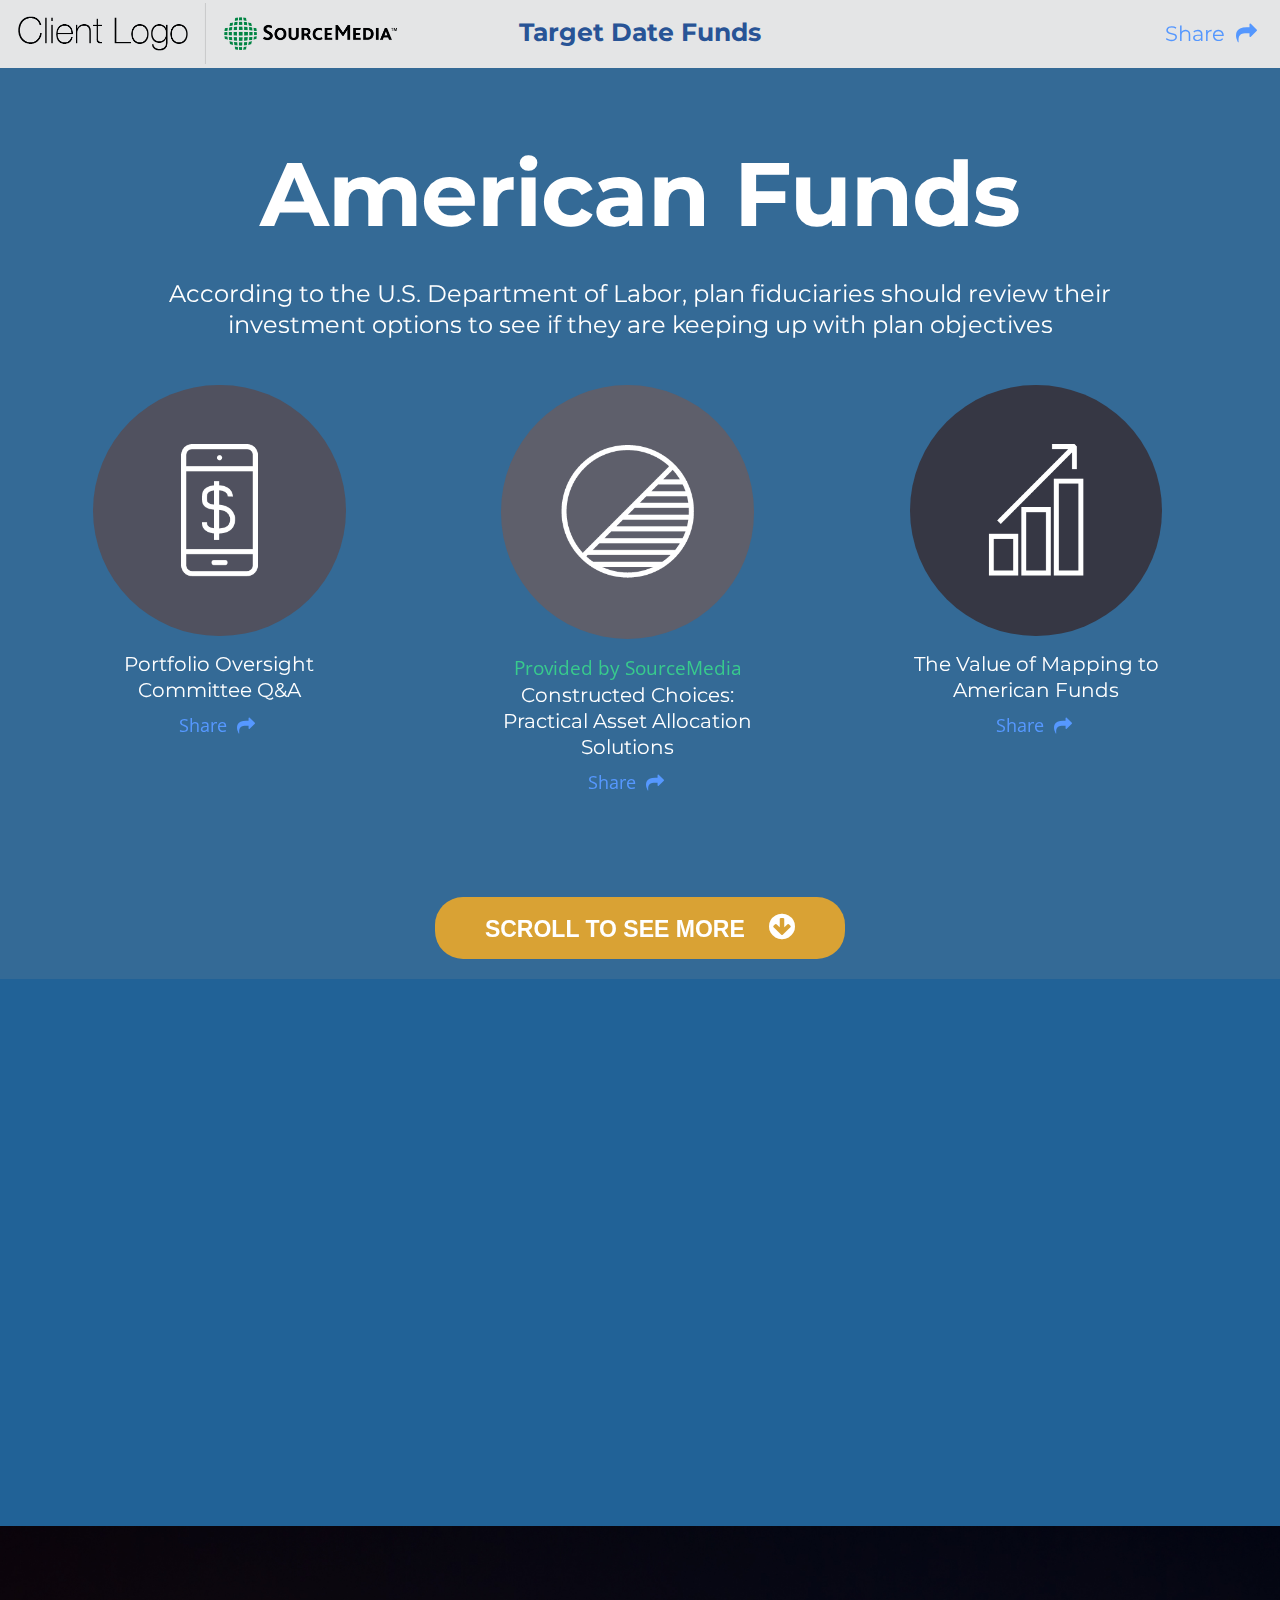
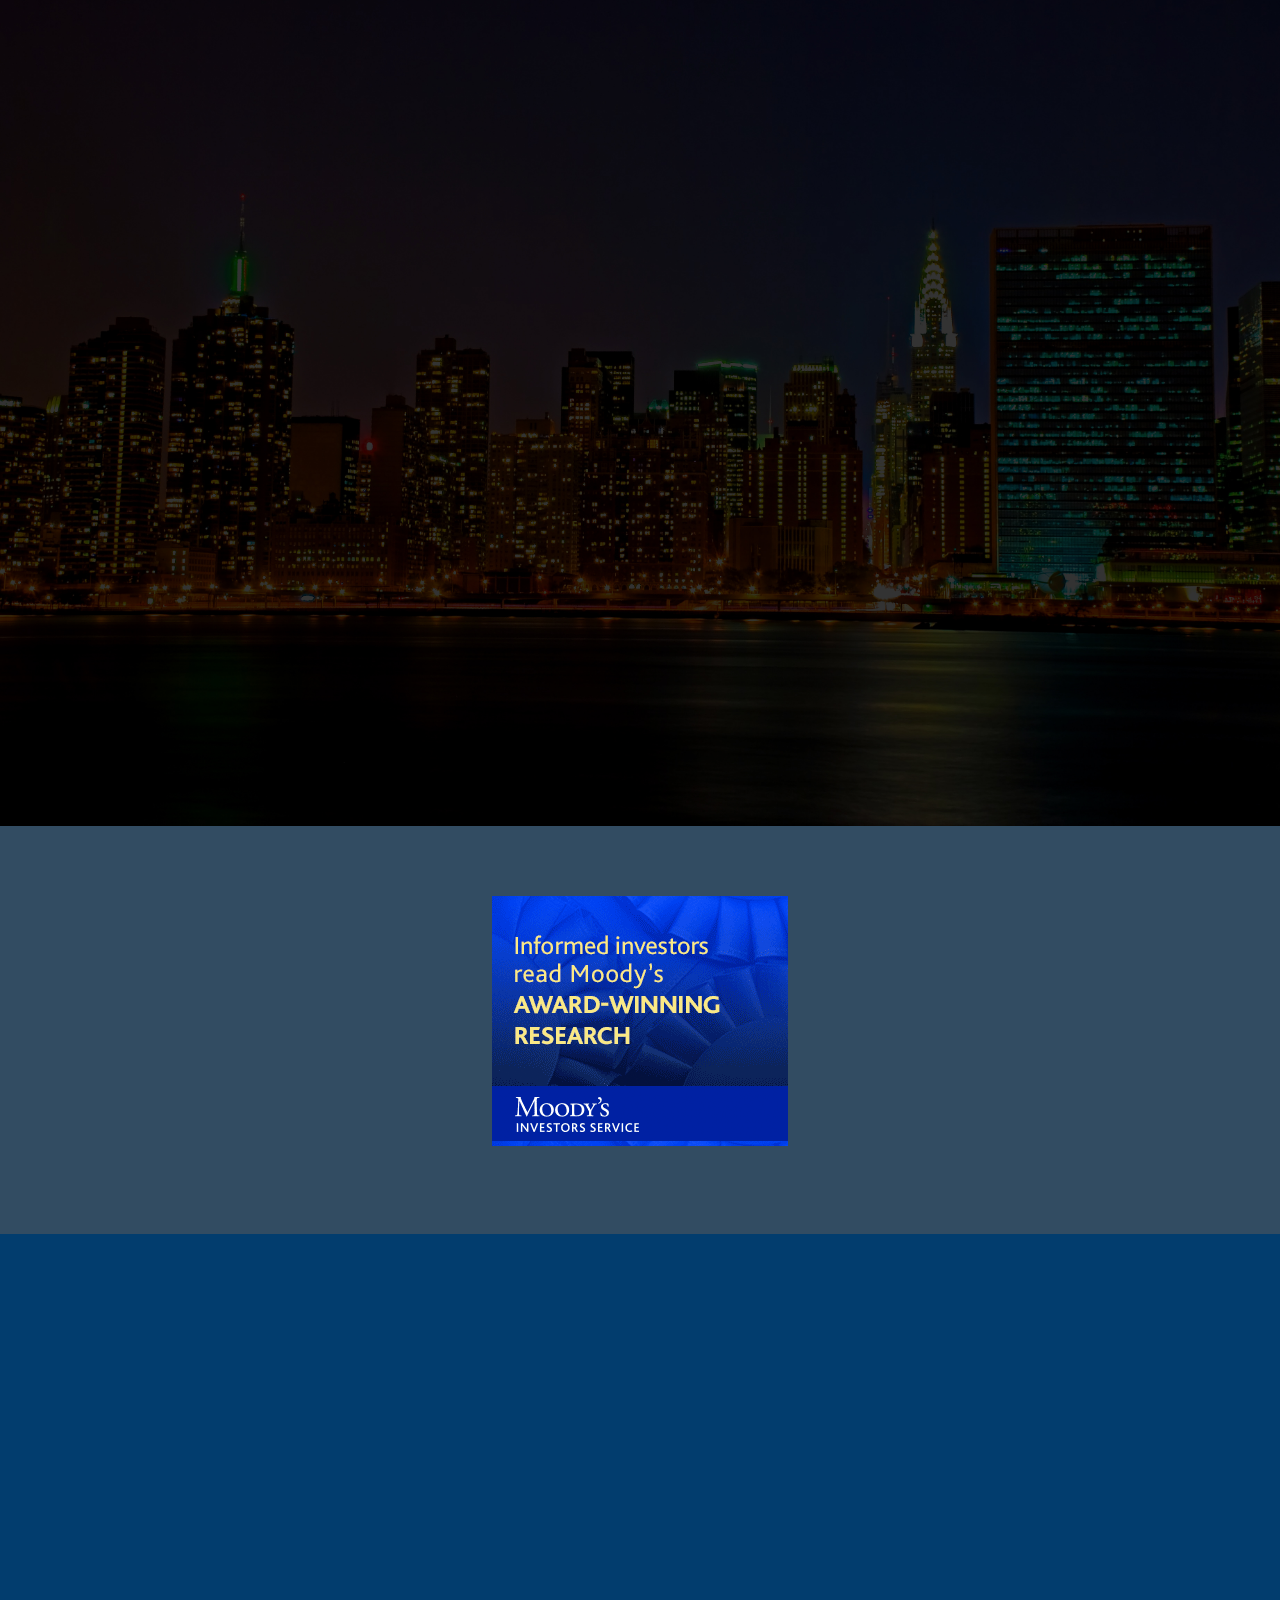
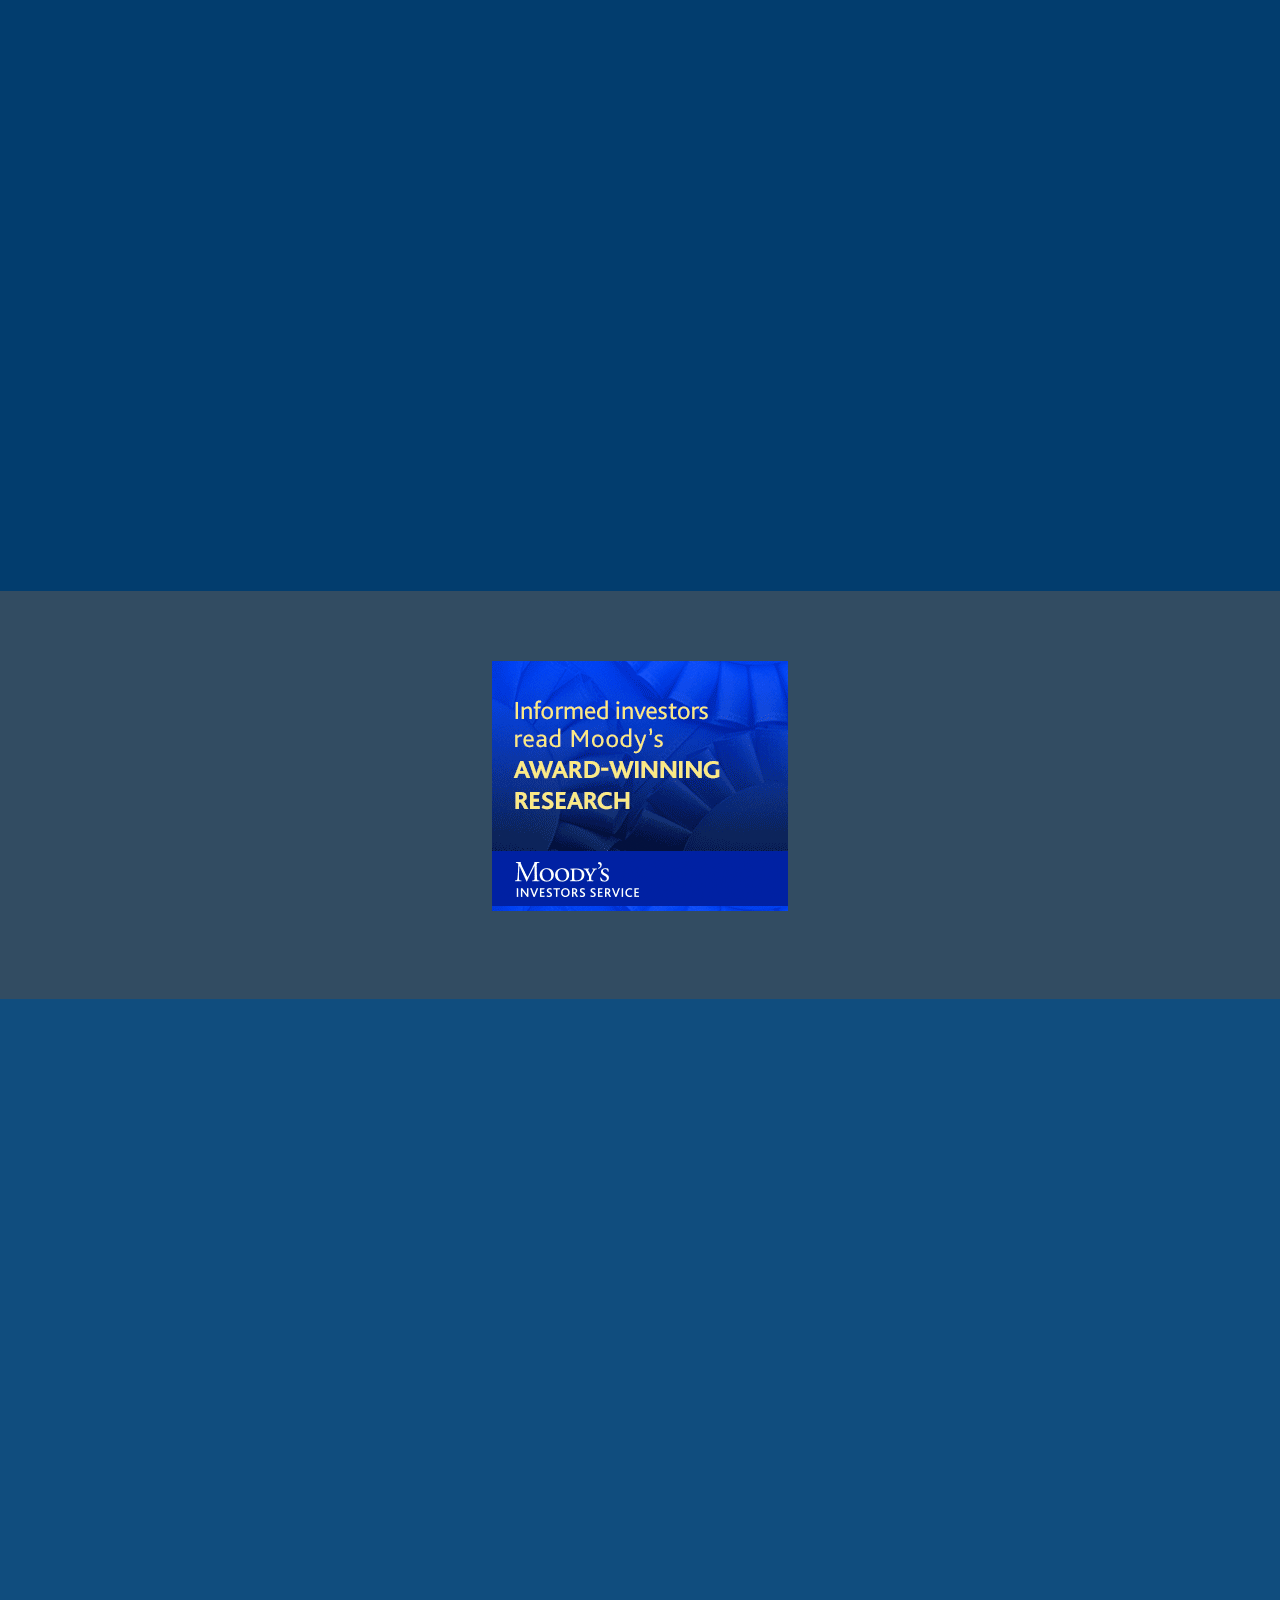
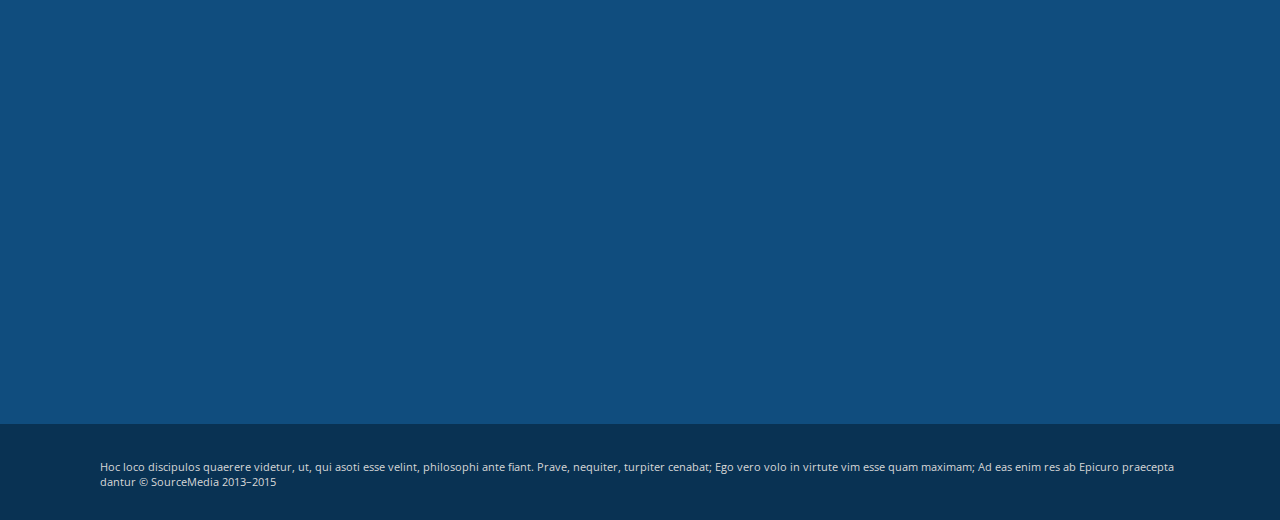
==== index.html @ 7ec9c859 "Yay! First delivery! Hello World!" ====
<!doctype html>
<!--[if lte IE 8]>     <html class="lt-ie9"> <![endif]-->
<!--[if gt IE 8]><!--> <html class=""> <!--<![endif]-->
<head>
  <meta charset="utf-8">
  <meta http-equiv="X-UA-Compatible" content="IE=edge,chrome=1">
  <meta name="viewport" content="width=device-width">
  <meta name="viewport" content="width=device-width, initial-scale=1.0, maximum-scale=1.0, user-scalable=0">

  <meta name="description" content="The bin-packing layout library.">
  <title>American Funds</title>
  <link href="http://fonts.googleapis.com/css?family=Montserrat:400,700|Open+Sans:400,700,400italic" rel="stylesheet">
  <link rel="stylesheet" href="css/packery-docs.css" media="screen">
  <link rel="stylesheet" href="css/animate.css" media="screen">
  <link rel="stylesheet" href="css/hover.css" media="screen">
  <link rel="stylesheet" href="css/font-awesome.css">
</head>
<body class="index-page" data-page="index">

  <div id="site-nav">
    <div class="sponsor-tag header "></div>
    <div class="logos-container"> <img src="sponsor-logos.png" width="400px"> </div>
<div class="nav-site-title"> Target Date Funds </div>
    <div class="social-block nav wow fadeInUp hvr-grow"> Share  </div>

    <!-- <ol class="primary-content">
      <li class="nav-options"><a href="options.html">Fund Options</a></li>
      <li class="nav-methods"><a href="methods.html">Methods</a></li>
      <li class="nav-events"><a href="events.html">Events</a></li>
      
    </ol> -->
    <!-- <div class="sm-logo"> <img src="fplogo.png"> </div> -->
  </div>

  <div id="hero">
    <video id="bigvid" class="wow fadeIn" autoplay loop muted>
      <source src="video2.mp4#t=34,200" type="video/mp4">
        <source src="video.ogg" type="video/ogg">
          Your browser does not support the video tag.
        </video>
        <div class="primary-content hero">

          <h1 class="header wow fadeIn">American Funds</h1>
          
          <p class="tagline smaller header wow fadeIn ">According to the U.S. Department of Labor, plan fiduciaries should review their  investment options to see if they are keeping up with plan objectives</p>

        


          <div class="row wow fadeInUp hero-first">
            <div class="in-use-item downloadable hero hvr-float">
              <a href="#">
                <img class="downloadable hero" src="phone.png">
                <div class="sponsor-tag article"> </div>
                
                <p class="title downloadable">Portfolio Oversight Committee Q&A
                  <div class="social-block downloadable wow fadeInUp hvr-grow"> Share
                  </div>
                </p>
              </a>
            </div>
            <div class="in-use-item downloadable hvr-float">
              <a href="#">
                <img class="downloadable hero" src="pie.png">
                <div class="sponsor-tag article"> Provided by SourceMedia</div>
                <p class="title downloadable">Constructed Choices: Practical Asset Allocation Solutions</p>
                <div class="social-block downloadable wow fadeInUp hvr-grow"> Share
                </div>
              </a>
            </div>
            <div class="in-use-item downloadable hvr-float">
              <a href="#">
                <img class="downloadable hero" src="chart.png">
                <div class="sponsor-tag article"> </div>

                <p class="title downloadable">The Value of Mapping to American Funds</p>
                <div class="social-block downloadable wow fadeInUp hvr-grow"> Share
                </div>
              </a>
            </div>
          </div>
            <div class="top-cta wow fadeInDown hvr-sink"> Scroll to See More <i class="fa fa-arrow-circle-down cta-arrow"></i> </div>
        </div> 
      </div> 




      <div id="content">

        <!-- Sidebar Nav -->
       <!--  <div class="primary-content nav-container">
          <ul id="page-nav">
            <li class="page-nav title"><a href="#evaluating">Target Date Funds</a></li>
            <li class="page-nav"><a href="#featured">SourceMedia Featured </a></li>
            <li class="page-nav"><a href="#white-papers">SourceMedia White Papers</a></li>
            <li class="page-nav"><a href="#videos">Source Media Videos</a></li>
            <li class="page-nav"><a href="#articles">SourceMedia Articles</a></li>
          </ul>
        </div> -->

        <div class="primary-content articles single-article">
          <h2 id="featured" class="wow fadeInLeft" >Featured Article</h2>
          <div id="in-use-container"> 
            <div class="in-use-item article article-list wow fadeInUp hvr-float">
              <a href="http://niice.co/">
                <img src="finance1.jpg">
                <div class="sponsor-tag article-list"> Provided by SourceMedia</div>
                <div class="title smaller">Nonprofit Will Fund Loans Otherwise Rejected by Lending Club</div><div class="date-line article-list"> June 12th, 2015 </div>
                <p class="dek article-list">Met corpora gubergren pri ex. Amet tempor intellegebat at ius, eam modus eleifend et, ei sed periculis hendrerit sententiae. Nam et melius inimicus, an ceteros vivendo vel. No sea suas suscipit accusamus, quo ne labores temporibus, vis at meliore fuisset ullamcorper. Soleat suavitate deser</p>
              </a>
            </div>
          </div>
        </div> 


        <div class="primary-content white-papers">
          <h2 id="white-papers" class="wow fadeIn ">American Funds White Papers</h2>
          <!-- First Row -->
          <div id="in-use-container" class="clearfix">
            <div class="row wow fadeInUp">
              <div class="in-use-item downloadable hvr-float">
                <a href="#">
                  <img class="downloadable" src="bank.png">
                  <div class="sponsor-tag article"> </div>
                  <!-- <div class="date-line"> June 7th, 2015 </div> -->
                  <p class="title downloadable">Portfolio Oversight Committee Q&A
                    <div class="social-block downloadable wow fadeInUp hvr-grow"> Share
                    </div>
                  </p>
                </a>
              </div>
              <div class="in-use-item downloadable hvr-float">
                <a href="#">
                  <img class="downloadable" src="diamond.png">
                  <div class="sponsor-tag article"> Provided by SourceMedia</div>

                  <p class="title downloadable">Constructed Choices: Practical Asset Allocation Solutions</p>
                  <div class="social-block downloadable wow fadeInUp hvr-grow"> Share
                  </div>
                </a>
              </div>
              <div class="in-use-item downloadable hvr-float">
                <a href="#">
                  <img class="downloadable" src="calc.png">
                  <div class="sponsor-tag article"> </div>

                  <p class="title downloadable">The Value of Mapping to American Funds</p>
                  <div class="social-block downloadable wow fadeInUp hvr-grow"> Share
                  </div>
                </a>
              </div>
            </div>
            <!-- End First Row -->
            <a class="see-more-toggle downloadables wow fadeInUp hvr-grow"> See More White Papers <i class="fa fa-arrow-circle-o-right"></i>  </a>
            <!-- Second Row -->
            <div class="row lower row-hider wow fadeInUp">
              <div class="in-use-item downloadable second-row hvr-float">
                <a href="#">
                  <img class="downloadable" src="diamond.png">
                  <div class="sponsor-tag article"> Provided by SourceMedia </div>

                  <p class="title downloadable">Portfolio Oversight Committee QA</p>
                  <div class="social-block downloadable wow fadeInUp">
                   Share
                 </div>
               </a>
             </div>
             <div class="in-use-item downloadable second-row hvr-float">
              <a href="#">
                <img class="downloadable" src="bank.png">
                <div class="sponsor-tag article">  </div>

                <p class="title downloadable">Constructed Choices: Practical Asset Allocation Solutions</p>
                <div class="social-block downloadable wow fadeInUp">
                 Share
               </div>
             </a>
           </div>
           <div class="in-use-item downloadable second-row hvr-float">
            <a href="#">
              <img class="downloadable" src="calc.png">
              <div class="sponsor-tag article"> </div>

              <p class="title downloadable">The Value of Mapping to American Funds</p>
              <div class="social-block downloadable wow fadeInUp">
               Share
             </div>
           </a>
         </div>
       </div>
       <!-- End Second Row -->
       <!-- Third Row -->
       <div class="row lower row-hider wow fadeInUp">
        <div class="in-use-item downloadable hvr-float">
          <a href="#">
            <img class="downloadable" src="bank.png">
            <div class="sponsor-tag article"> </div>

            <p class="title downloadable">Portfolio Oversight Committee Q&A</p>
            <div class="social-block downloadable wow fadeInUp">
             Share
           </div>
         </a>
       </div>
       <div class="in-use-item downloadable hvr-float">
        <a href="#">
          <img class="downloadable" src="diamond.png">
          <div class="sponsor-tag article"> Provided by SourceMedia </div>

          <p class="title downloadable">Constructed Choices: Practical Asset Allocation Solutions</p>
          <div class="social-block downloadable wow fadeInUp">
           Share
         </div>
       </a>
     </div>
     <div class="in-use-item downloadable hvr-float">
      <a href="#">
        <img class="downloadable" src="calc.png">
        <div class="sponsor-tag article"> </div>

        <p class="title downloadable">The Value of Mapping to American Funds</p>
        <div class="social-block downloadable wow fadeInUp">
         Share
       </div>
     </a>
   </div>
 </div>


 <!-- End Third Row -->
        <!-- <div class="in-use-item downloadable">
          <a href="#">
            <img class="downloadable" src="calc.png">
            <div class="sponsor-tag article"> SPONSOR CONTENT </div>
            <p class="title">Portfolio Oversight Committee Q&A</p>
          </a>
        </div>
        <div class="in-use-item downloadable">
          <a href="#">
            <img class="downloadable" src="bank.png">
            <div class="sponsor-tag article"> SPONSOR CONTENT </div>
            <p class="title">Constructed Choices: Practical Asset Allocation Solutions</p>
          </a>
        </div>
        <div class="in-use-item downloadable">
          <a href="#">
            <img class="downloadable" src="diamond.png">
            <div class="sponsor-tag article"> SPONSOR CONTENT </div>
            <p class="title">The Value of Mapping to SourceMedia</p>
          </a>
        </div> -->
      </div>
    </div>


    <div class="primary-content ad-inter larger  float: left;
    height: 68px;
    margin-left: -18px;">
    <div id="ad-larger"> </div>
  </div>



  <div class="primary-content video">
    <h2 id="videos" class="wow fadeIn">American Funds Videos</h2>
    <div id="in-use-container" class="clearfix">
      <div class="main-video-title wow fadeInUp"> More Double-Digit Goodness: Our 2015 Ranking of Mid-Tier Banks </div>
      <div class="social-block feature-video wow fadeInUp hvr-grow">
       Share
     </div>

     <video class="wow fadeInUp" controls autoplay muted loop>
      <source src="video2.mp4#t=99" type="video/mp4">
      </video>

      <div class="in-use-item wow fadeInUp hvr-float">
        <a href="#">

          <img class="video-thumb" src="finance1.jpg">
          <div class="sponsor-tag article"> Provided by SourceMedia</div>
          <p class="title video">Bankers Debate Privacy, Security Trade-Offs of Mobile Apps</p>

        </a>
      </div>

      <div class="in-use-item wow fadeInUp hvr-float">
        <a href="#">
          <img class="video-thumb" src="finance2.jpg">
          <div class="sponsor-tag article">  </div>
          <p class="title video">Proceed with Caution on Credit Scoring with Alternative Data</p>

        </a>
      </div>
      <div class="in-use-item wow fadeInUp hvr-float">
        <a href="#">

          <img class="video-thumb" src="finance3.jpg">
          <div class="sponsor-tag article">  </div>
          <p class="title video">Balance-Sheet Bind: Banks Chase Max Profits and Minimal Rate Risk</p>

        </a>
      </div>
    </div>

  </div>



  <!-- end carrousel -->
 <!-- <div id="what" class="primary-content article">
      <h2 class="wow fadeIn">More Double-Digit Goodness: Our 2015 Ranking of Mid-Tier Banks </h2>
      <div id="in-use-container" class="clearfix">
        <div class="main-video-title wow fadeInUp"> </div>
        <div class="date-line article-list wow fadeInUp"> June 7th, 2015 </div>
        <div class="social-block video wow fadeInUp">
         <i class="fa fa-envelope-o hvr-float"></i>
         <i class="fa fa-twitter hvr-float"></i>
         <i class="fa fa-facebook-official hvr-float"></i>
         <i class="fa fa-linkedin-square hvr-float"></i>
         <i class="fa fa-google-plus hvr-float"></i>
       </div>
       
       

     <p>Lorem ipsum dolor sit amet, consectetur adipiscing elit. Nihilne est in his rebus, quod dignum libero aut indignum esse ducamus? Hosne igitur laudas et hanc eorum, inquam, sententiam sequi nos censes oportere? Duo Reges: constructio interrete. Verba tu fingas eendum sit, id esse laudabile. Quamquam in hac divisione rem ipsam prorsus probo, elegantiam desidero. Haec igitur Epicuri non probo, inquam. Isto modo ne improbos quidem, si essent boni viri. Philosophi autem in suis lectulis plerumque moriuntur. </p>

     <ul>
      <li>Quae animi affectio suum cuique tribuens atque hanc, quam dico.</li>
      <li>An vero displicuit ea, quae tributa est animi virtutibus tanta praestantia?</li>
      <li>Dici enim nihil potest verius.</li>
    </ul>


    <h4>Negabat igitur ullam esse artem, quae ipsa a se proficisceretur;</h4>


    <p>Legimus tamen Diogenem, Antipatrum, Mnesarchum, Panaetium, multos alios in primisque familiarem nostrum Posidonium. Huius, Lyco, oratione locuples, rebus ipsis ielunior. An ea, quae per vinitorem antea consequebatur, per se ipsa curabit? Itaque primos congressus copulationesque et consuetudinum instituendarum voluntates fieri propter voluptatem; Quae animi affectio suum cuique tribuens atque hanc, quam dico. </p>

    <h3>Praeteritis, inquit, gaudeo.</h3>

    <p>Quam ob rem tandem, inquit, non satisfacit? Nam Pyrrho, Aristo, Erillus iam diu abiecti. Vitiosum est enim in dividendo partem in genere numerare. Itaque fecimus. Iam id ipsum absurdum, max enim depravatae non sint, pravae tamen esse possunt. At habetur! Et ego id scilicet nesciebam! Sed ut sit, etiamne post mortem coletur? </p>

    <blockquote cite='http://loripsum.net'>
      Atque ut reliqui fures earum rerum, quas ceperunt, signa commutant, sic illi, ut sententiis nostris pro suis uterentur, nomina tamquam rerum notas mutaverunt.
    </blockquote>


    <p>Quonam modo? Idem iste, inquam, de voluptate quid sentit? Contemnit enim disserendi elegantiam, confuse loquitur. Apud imperitos tum illa dicta sunt, aliquid etiam coronae datum; Qui autem de summo bono dissentit de tota philosophiae ratione dissentit. Nihil acciderat ei, quod nollet, nisi quod anulum, quo delectabatur, in mari abiecerat. </p>


    <div class="inter-image wow fadeInUp moving leftUp"> 
      <img src="kite-kid.jpg" style="float: left; width:100%"> </img>
      <div class="image-caption"> Prave, nequiter, turpiter cenabat; Ego vero volo in virtute vim esse quam maximam;ante fiant. Prave, nequiter, turpiter cenabat. Tibi etiam atque etiam confirmandus, inquam. Sed ad illum redeo. Hoc loco discipulos quaerere vi.
      </div>
    </div>
    <p>Nam ante Aristippus, et ille melius. Atqui iste locus est, Piso, tibi etiam atque etiam confirmandus, inquam; Sed ad illum redeo. Hoc loco discipulos quaerere videtur, ut, qui asoti esse velint, philosophi ante fiant. Prave, nequiter, turpiter cenabat; Ego vero volo in virtute vim esse quam maximam; Ad eas enim res ab Epicuro praecepta dantur. </p>

    <p>Legimus tamen Diogenem, Antipatrum, Mnesarchum, Panaetium, multos alios in primisque familiarem nostrum Posidonium. Huius, Lyco, oratione locuples, rebus ipsis ielunior. An ea, quae per vinitorem antea consequebatur, per se ipsa curabit? Itaque primos congressus copulationesque et consuetudinum instituendarum voluntates fieri propter voluptatem; Quae animi affectio suum cuique tribuens atque hanc, quam dico. </p>

    <h3>Praeteritis, inquit, gaudeo.</h3>

    <p>Quam ob rem tandem, inquit, non satisfacit? Nam Pyrrho, Aristo, Erillus iam diu abiecti. Vitiosum est enim in dividendo partem in genere numerare. Itaque fecimus. Iam id ipsum absurdum, maximum malum neglegi. At iste non dolendi status non vocatur voluptas. Atque hoc loco similitudines eas, quibus illi uti solent, dissimillimas proferebas. Sed quanta sit alias, nunc tantum possitne esse tanta. Quamquam ab iis philosophiam et omnes ingenuas disciplinas habemus; Nam memini etiam quae nolo, oblivisci non possum quae volo. Quamvis enim depravatae non sint, pravae tamen esse possunt. At habetur! Et ego id scilicet nesciebam! Sed ut sit, etiamne post mortem coletur? </p>
      </div>

    </div>


  -->
  <div class="primary-content ad-inter">
    <div id="ad-larger"> </div>
  </div>

  <div class="primary-content articles">
    <h2 id="articles" class="wow fadeIn" >American Funds Articles</h2>
    <div id="in-use-container"> 
      <div class="in-use-item article article-list wow fadeInUp hvr-float">
        <a href="http://niice.co/">
          <img src="finance1.jpg">
          <div class="sponsor-tag article-list"> Provided by SourceMedia</div>
          <div class="title smaller">Nonprofit Will Fund Loans Otherwise Rejected by Lending Club</div><div class="date-line article-list"> June 12th, 2015 </div>
          <p class="dek article-list">Met corpora gubergren pri ex. Amet tempor intellegebat at ius, eam modus eleifend et, ei sed periculis hendrerit sententiae. Nam et melius inimicus, an ceteros vivendo vel. No sea suas suscipit accusamus, quo ne labores temporibus, vis at meliore fuisset ullamcorper. Soleat suavitate deser</p>
        </a>
      </div>
      
      <div class="in-use-item article article-list wow fadeInUp hvr-float">
        <a href="http://niice.co/">
          <img src="finance4.jpg">
          <div class="sponsor-tag article-list"></div>
          <div class="title smaller">Nonprofit Will Fund Loans Otherwise Rejected by Lending Club</div><div class="date-line article-list"> June 12th, 2015 </div>
          <p class="dek article-list">Met corpora gubergren pri ex. Amet tempor intellegebat at ius, eam modus eleifend et, ei sed periculis hendrerit sententiae. Nam et melius inimicus, an ceteros vivendo vel. No sea suas suscipit accusamus, quo ne labores temporibus, vis at meliore fuisset ullamcorper. Soleat suavitate deser</p>
        </a>
      </div>

      <div class="in-use-item article article-list wow fadeInUp hvr-float">
        <a href="http://niice.co/">
          <img src="finance3.jpg">
          <div class="sponsor-tag article-list">  </div>
          <div class="title smaller">Big Banks Said to Get More Generous on Small-Business Loans</div><div class="date-line article-list"> June 12th, 2015 </div>
          <p class="dek article-list">Met corpora gubergren pri ex. Amet tempor intellegebat at ius, eam modus eleifend et, ei sed periculis hendrerit sententiae. Nam et melius inimicus, an ceteros vivendo vel. No sea suas suscipit accusamus, quo ne labores temporibus, vis at meliore fuisset ullamcorper. Soleat suavitate deser</p>
        </a>
      </div>

      <a class="see-more-toggle articles wow fadeInUp hvr-grow"> See More Articles <i class="fa fa-arrow-circle-o-right"></i>  </a>




      <!-- See More Articles -->
      <div class="in-use-item article lower article-list wow fadeInUp hvr-float article-hider">
        <a href="http://niice.co/">
          <img src="finance1.jpg">
          <div class="sponsor-tag article-list"> </div>
          <div class="title smaller">Nonprofit Will Fund Loans Otherwise Rejected by Lending Club</div>
          <div class="date-line article-list"> June 12th, 2015 </div>
          <p class="dek article-list">Met corpora gubergren pri ex. Amet tempor intellegebat at ius, eam modus eleifend et, ei sed periculis hendrerit sententiae. Nam et melius inimicus, an ceteros vivendo vel. No sea suas suscipit accusamus, quo ne labores temporibus, vis at meliore fuisset ullamcorper. Soleat suavitate deser</p>
        </a>
      </div>
      <div class="in-use-item article lower article-list wow fadeInUp hvr-float article-hider no-thumb">
        <a href="http://niice.co/">
          <!-- <img src="finance2.jpg"> -->
          <div class="sponsor-tag article-list">  </div>
          <div class="title smaller wider">Dimon Says He Doubts Senator Warren Grasps Global Banking System</div>
          <div class="date-line article-list"> June 12th, 2015 </div>
          <p class="dek article-list wider">Met corpora gubergren pri ex. Amet tempor intellegebat at ius, eam modus eleifend et, ei sed periculis hendrerit sententiae. Nam et melius inimicus, an ceteros vivendo vel. No sea suas suscipit accusamus, quo ne labores temporibus, vis at meliore fuisset ullamcorper. Soleat suavitate deser</p>
        </a>
      </div>
      <div class="in-use-item article lower article-list wow fadeInUp hvr-float article-hider no-thumb">
        <a href="http://niice.co/">
          <!-- <img src="finance3.jpg"> -->
          <div class="sponsor-tag article-list">  </div>
          <div class="title smaller wider">Big Banks Said to Get More Generous on Small-Business Loans</div>
          <div class="date-line article-list"> June 12th, 2015 </div>
          <p class="dek article-list wider">Met corpora gubergren pri ex. Amet tempor intellegebat at ius, eam modus eleifend et, ei sed periculis hendrerit sententiae. Nam et melius inimicus, an ceteros vivendo vel. No sea suas suscipit accusamus, quo ne labores temporibus, vis at meliore fuisset ullamcorper. Soleat suavitate deser</p>
        </a>
      </div>
    </div>
  </div> 

<!--    <div class="primary-content articles no-thumbs">
    <h2 id="videos" class="wow fadeIn" >SourceMedia Articles</h2>
    <div id="in-use-container"> 
      <div class="in-use-item article article-list wow fadeInUp hvr-float">
        <a href="http://niice.co/">
          
          <div class="sponsor-tag article-list"></div>
          <div class="title smaller">Nonprofit Will Fund Loans Otherwise Rejected by Lending Club</div><div class="date-line article-list"> June 12th, 2015 </div>
          <p class="dek article-list">Met corpora gubergren pri ex. Amet tempor intellegebat at ius, eam modus eleifend et, ei sed periculis hendrerit sententiae. Nam et melius inimicus, an ceteros vivendo vel. No sea suas suscipit accusamus, quo ne labores temporibus, vis at meliore fuisset ullamcorper. Soleat suavitate deser</p>
        </a>
      </div>
      <div class="in-use-item article article-list wow fadeInUp hvr-float">
        <a href="http://niice.co/">
          
          <div class="sponsor-tag article-list"> Provided by SourceMedia</div>
          <div class="title smaller">Dimon Says He Doubts Senator Warren Grasps Global Banking System</div><div class="date-line article-list"> June 12th, 2015 </div>
          <p class="dek article-list">Met corpora gubergren pri ex. Amet tempor intellegebat at ius, eam modus eleifend et, ei sed periculis hendrerit sententiae. Nam et melius inimicus, an ceteros vivendo vel. No sea suas suscipit accusamus, quo ne labores temporibus, vis at meliore fuisset ullamcorper. Soleat suavitate deser</p>
        </a>
      </div>
      <div class="in-use-item article article-list wow fadeInUp hvr-float">
        <a href="http://niice.co/">
          
          <div class="sponsor-tag article-list">  </div>
          <div class="title smaller">Big Banks Said to Get More Generous on Small-Business Loans</div><div class="date-line article-list"> June 12th, 2015 </div>
          <p class="dek article-list">Met corpora gubergren pri ex. Amet tempor intellegebat at ius, eam modus eleifend et, ei sed periculis hendrerit sententiae. Nam et melius inimicus, an ceteros vivendo vel. No sea suas suscipit accusamus, quo ne labores temporibus, vis at meliore fuisset ullamcorper. Soleat suavitate deser</p>
        </a>
      </div>

    
    </div>
  </div> 

-->



<link href='http://fonts.googleapis.com/css?family=Open+Sans:400,300,300italic,400italic,600,600italic,700,700italic' rel='stylesheet' type='text/css'>

<!-- The Timeline -->
<!-- <div class="primary-content time-line">


<h2 class="wow fadeIn time-line">More Double-Digit Goodness: Our 2015 Ranking of Mid-Tier Banks </h2>
      <div id="in-use-container" class="clearfix">
        <div class="main-video-title wow fadeInUp"> </div>
        <div class="date-line article-list wow fadeInUp"> June 7th, 2015 </div>
        <div class="social-block video wow fadeInUp">
         <i class="fa fa-envelope-o hvr-float"></i>
         <i class="fa fa-twitter hvr-float"></i>
         <i class="fa fa-facebook-official hvr-float"></i>
         <i class="fa fa-linkedin-square hvr-float"></i>
         <i class="fa fa-google-plus hvr-float"></i>
       </div>
<ul class="timeline">


  <li>
    <div class="direction-r wow fadeInUp hvr-float">
      <div class="flag-wrapper">
        <span class="flag">Oppenheimer</span>
        <span class="time-wrapper"><span class="time">2010</span></span>
      </div>
      <div class="desc">Eos qui ratione voluptatem sequi nesciunt. Neque porro quisquam est, qui dolorem ipsum quia dolor sit amet, consectetur, adipisci velit, sed quia non numquam </div>
         <img src="finance3.jpg" width="300px" class="wow fadeInUp">
    </div>
 
  </li>

  <li>
    <div class="direction-l wow fadeInUp">
      <div class="flag-wrapper">
        <span class="flag">SourceMedia</span>
        <span class="time-wrapper"><span class="time">2009</span></span>
      </div>
      <div class="desc">Eos qui ratione voluptatem sequi nesciunt. Neque porro quisquam est, qui dolorem ipsum quia dolor sit amet, consectetur, adipisci velit, sed quia non numquam </div>
      <img src="finance1.jpg" width="300px" class="wow fadeInUp">
    </div>
  </li>

  <li>
    <div class="direction-r wow fadeInUp">
      <div class="flag-wrapper">
        <span class="flag">Oppenheimer</span>
        <span class="time-wrapper"><span class="time">2008</span></span>
      </div>
      <div class="desc">Eos qui ratione voluptatem sequi nesciunt. Neque porro quisquam est, qui dolorem ipsum quia dolor sit amet, consectetur, adipisci velit, sed quia non numquam </div>
    </div>
  </li>

  <li>
    <div class="direction-r wow fadeInUp">
      <div class="flag-wrapper">
        <span class="flag">Oppenheimer</span>
        <span class="time-wrapper"><span class="time">2007</span></span>
      </div>
     <div class="desc">Eos qui ratione voluptatem sequi nesciunt. Neque porro quisquam est, qui dolorem ipsum quia dolor sit amet, consectetur, adipisci velit, sed quia non numquam </div>
     
  </li>
  
  <li>
    <div class="direction-l wow fadeInUp">
      <div class="flag-wrapper">
        <span class="flag">SourceMedia</span>
        <span class="time-wrapper"><span class="time">2006</span></span>
      </div>
     <div class="desc">Eos qui ratione voluptatem sequi nesciunt. Neque porro quisquam est, qui dolorem ipsum quia dolor sit amet, consectetur, adipisci velit, sed quia non numquam </div>

    </div>
  </li>

  <li>
    <div class="direction-r wow fadeInUp">
      <div class="flag-wrapper">
        <span class="flag">Oppenheimer</span>
        <span class="time-wrapper"><span class="time">2005</span></span>
      </div>
      <div class="desc">Eos qui ratione voluptatem sequi nesciunt. Neque porro quisquam est, qui dolorem ipsum quia dolor sit amet, consectetur, adipisci velit, sed quia non numquam </div>
    </div>
  </li>  
  <li>
    <div class="direction-r wow fadeInUp">
      <div class="flag-wrapper">
        <span class="flag">Oppenheimer</span>
        <span class="time-wrapper"><span class="time">2004</span></span>
      </div>
      <div class="desc">Eos qui ratione voluptatem sequi nesciunt. Neque porro quisquam est, qui dolorem ipsum quia dolor sit amet, consectetur, adipisci velit, sed quia non numquam </div>
      <img src="finance2.jpg" width="300px" class="wow fadeInUp">
    </div>
  </li>

  <li>
    <div class="direction-l wow fadeInUp">
      <div class="flag-wrapper">
        <span class="flag">SourceMedia</span>
        <span class="time-wrapper"><span class="time">2003</span></span>
      </div>
      <div class="desc">Eos qui ratione voluptatem sequi nesciunt. Neque porro quisquam est, qui dolorem ipsum quia dolor sit amet, consectetur, adipisci velit, sed quia non numquam </div>
      
    </div>

  </li>

 
  <li>
    <div class="direction-r wow fadeInUp">
      <div class="flag-wrapper">
        <span class="flag">Oppenheimer</span>
        <span class="time-wrapper"><span class="time">2002</span></span>
      </div>
      <div class="desc">Eos qui ratione voluptatem sequi nesciunt. Neque porro quisquam est, qui dolorem ipsum quia dolor sit amet, consectetur, adipisci velit, sed quia non numquam </div>
    </div>
  </li>  
  <li>
    <div class="direction-r wow fadeInUp">
      <div class="flag-wrapper">
        <span class="flag">Oppenheimer</span>
        <span class="time-wrapper"><span class="time">2001</span></span>
      </div>
      <div class="desc">Eos qui ratione voluptatem sequi nesciunt. Neque porro quisquam est, qui dolorem ipsum quia dolor sit amet, consectetur, adipisci velit, sed quia non numquam </div>
      
    </div>
  </li>

  <li>
    <div class="direction-l wow fadeInUp">
      <div class="flag-wrapper">
        <span class="flag">SourceMedia</span>
        <span class="time-wrapper"><span class="time">2000</span></span>
      </div>
     <div class="desc">Eos qui ratione voluptatem sequi nesciunt. Neque porro quisquam est, qui dolorem ipsum quia dolor sit amet, consectetur, adipisci velit, sed quia non numquam </div>
     <img src="finance4.jpg" width="300px" class="wow fadeInUp">
    </div>
  </li>

  <li>
    <div class="direction-r wow fadeInUp">
      <div class="flag-wrapper">
        <span class="flag">Oppenheimer</span>
        <span class="time-wrapper"><span class="time">1999</span></span>
      </div>
     <div class="desc">Eos qui ratione voluptatem sequi nesciunt. Neque porro quisquam est, qui dolorem ipsum quia dolor sit amet, consectetur, adipisci velit, sed quia non numquam </div>
    </div>
  </li>
  
</ul>
</div>
</div> -->


<!--     <div class="primary-content video">
      <h2 class="wow fadeIn">SourceMedia Video</h2>
      <div id="in-use-container" class="clearfix">
        <div class="main-video-title wow fadeInUp"> More Double-Digit Goodness: Our 2015 Ranking of Mid-Tier Banks </div>
        <div class="date-line article-list wow fadeInUp"> June 7th, 2015 </div>
        <div class="social-block video wow fadeInUp">
         <i class="fa fa-envelope-o hvr-float"></i>
         <i class="fa fa-twitter hvr-float"></i>
         <i class="fa fa-facebook-official hvr-float"></i>
         <i class="fa fa-linkedin-square hvr-float"></i>
         <i class="fa fa-google-plus hvr-float"></i>
       </div>
       
       <p class="dek video wow fadeInUp"> Lorem ipsum dolor sit amet, consectetur adipiscing elit. Nihilne est in his rebus, quod dignum libero aut indignum esse ducamus? Hosne igitur laudas et hanc eorum, inquam, sententiam sequi nos censes </p>

       <video class="wow fadeInUp" controls autoplay muted loop>
        <source src="show-reel.mp4" type="video/mp4">
        </video>

      
      </div>

    </div> -->


    <div id="footer">

      <div class="primary-content footer">

        <div class="footer-copy">
          <br>
          Hoc loco discipulos quaerere videtur, ut, qui asoti esse velint, philosophi ante fiant. Prave, nequiter, turpiter cenabat; Ego vero volo in virtute vim esse quam maximam; Ad eas enim res ab Epicuro praecepta dantur   &#xA9; SourceMedia 2013&#x2013;2015 


        </div>



      </div>


    </div> 
  </div>

<!-- 
        <div class="primary-content article">

        </div>   -->

        <!-- Packery does NOT require jQuery.  -->
        <script src="http://ajax.googleapis.com/ajax/libs/jquery/1.11.2/jquery.min.js"></script>
     <!-- jQuery is only used for jQuery UI Draggable
     and to demonstrate Packery as a jQuery plugin -->
     <script>window.jQuery || document.write('<script src="bower_components/jquery/jquery.js"><\/script>')</script>

     <script src="js/packery-docs.min.js"></script>
     <script src="js/main.js"></script>
     <script src="../js/jquery-1.9.1.min.js"></script>
     <script src="js/bootstrap.min.js"></script>
     <script src="js/docs.min.js"></script>
     <script src="js/wow.js"></script>
     <script>
      wow = new WOW(
      {
      boxClass:     'wow',      // default
      animateClass: 'animated', // default
      offset:       0,          // default
      mobile:       true,       // default
      live:         true        // default
    }
    )
      wow.init();
    </script>
  </body>
  </html>
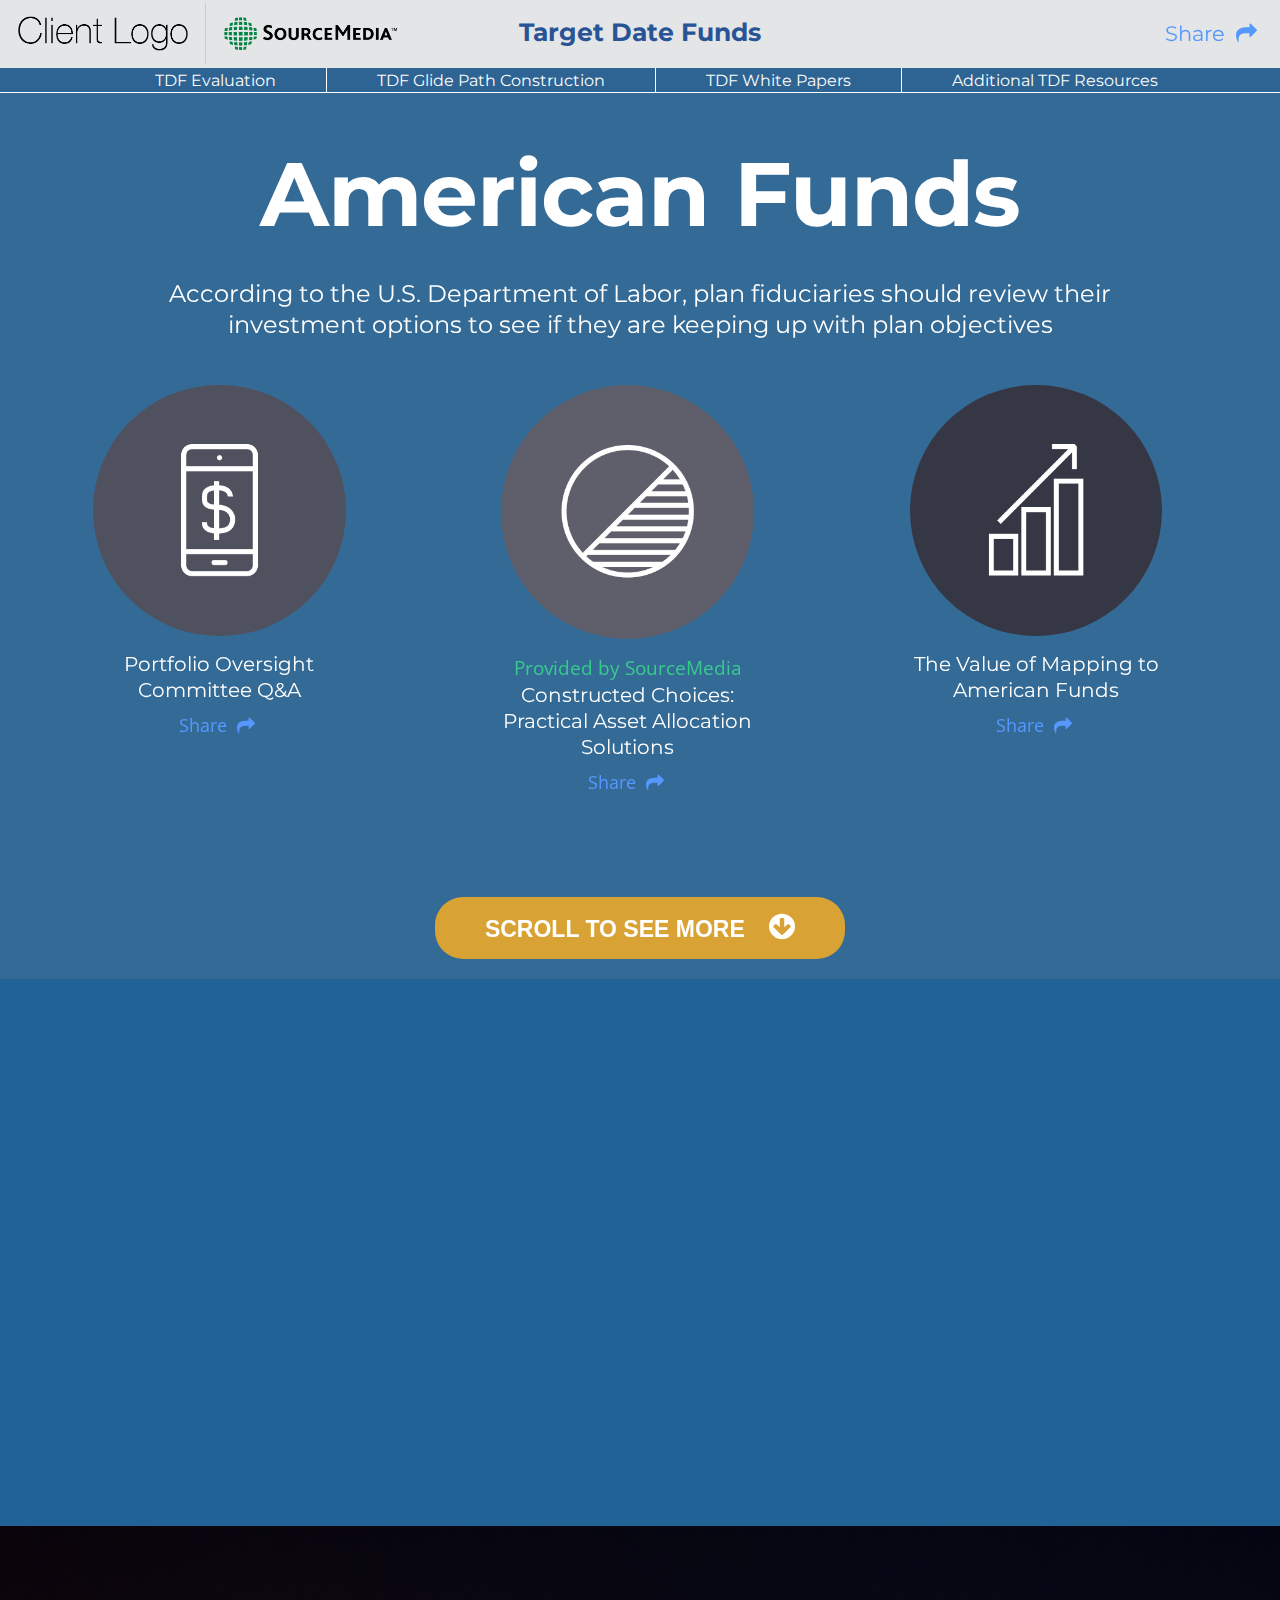
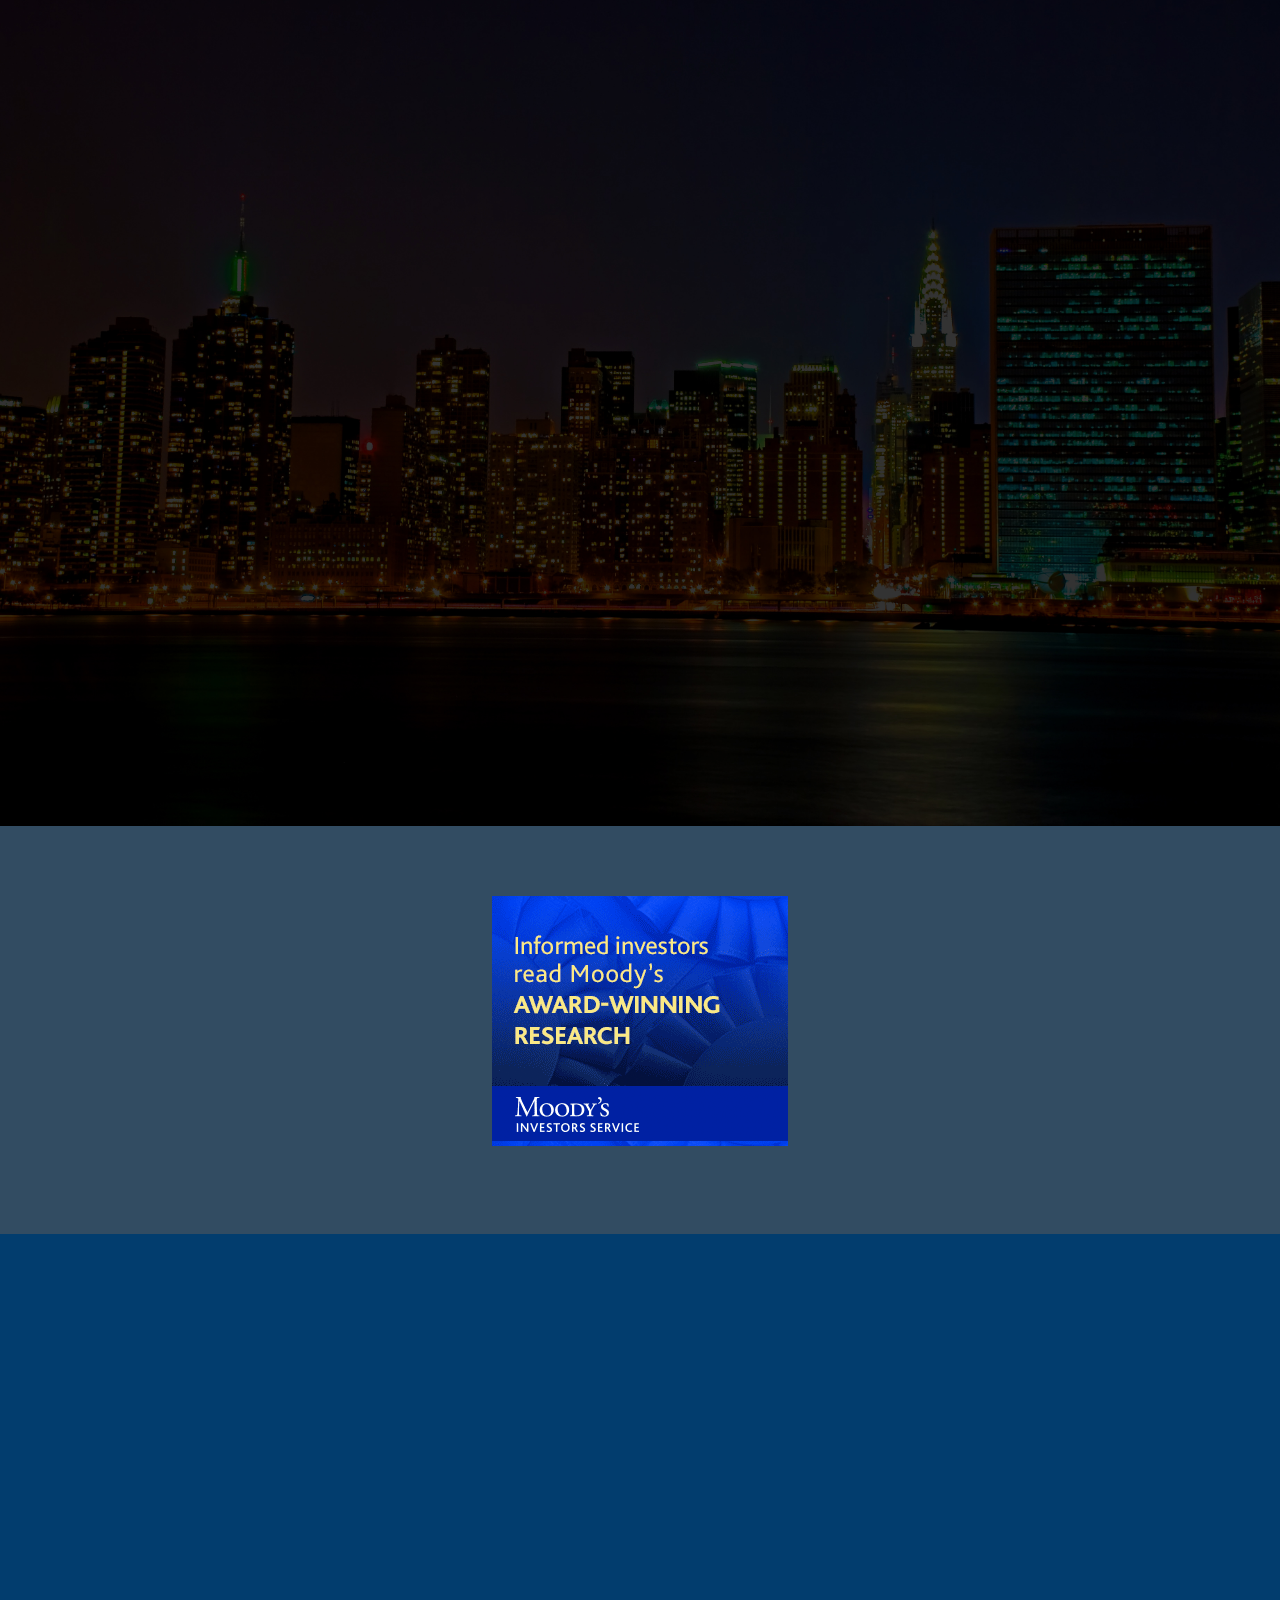
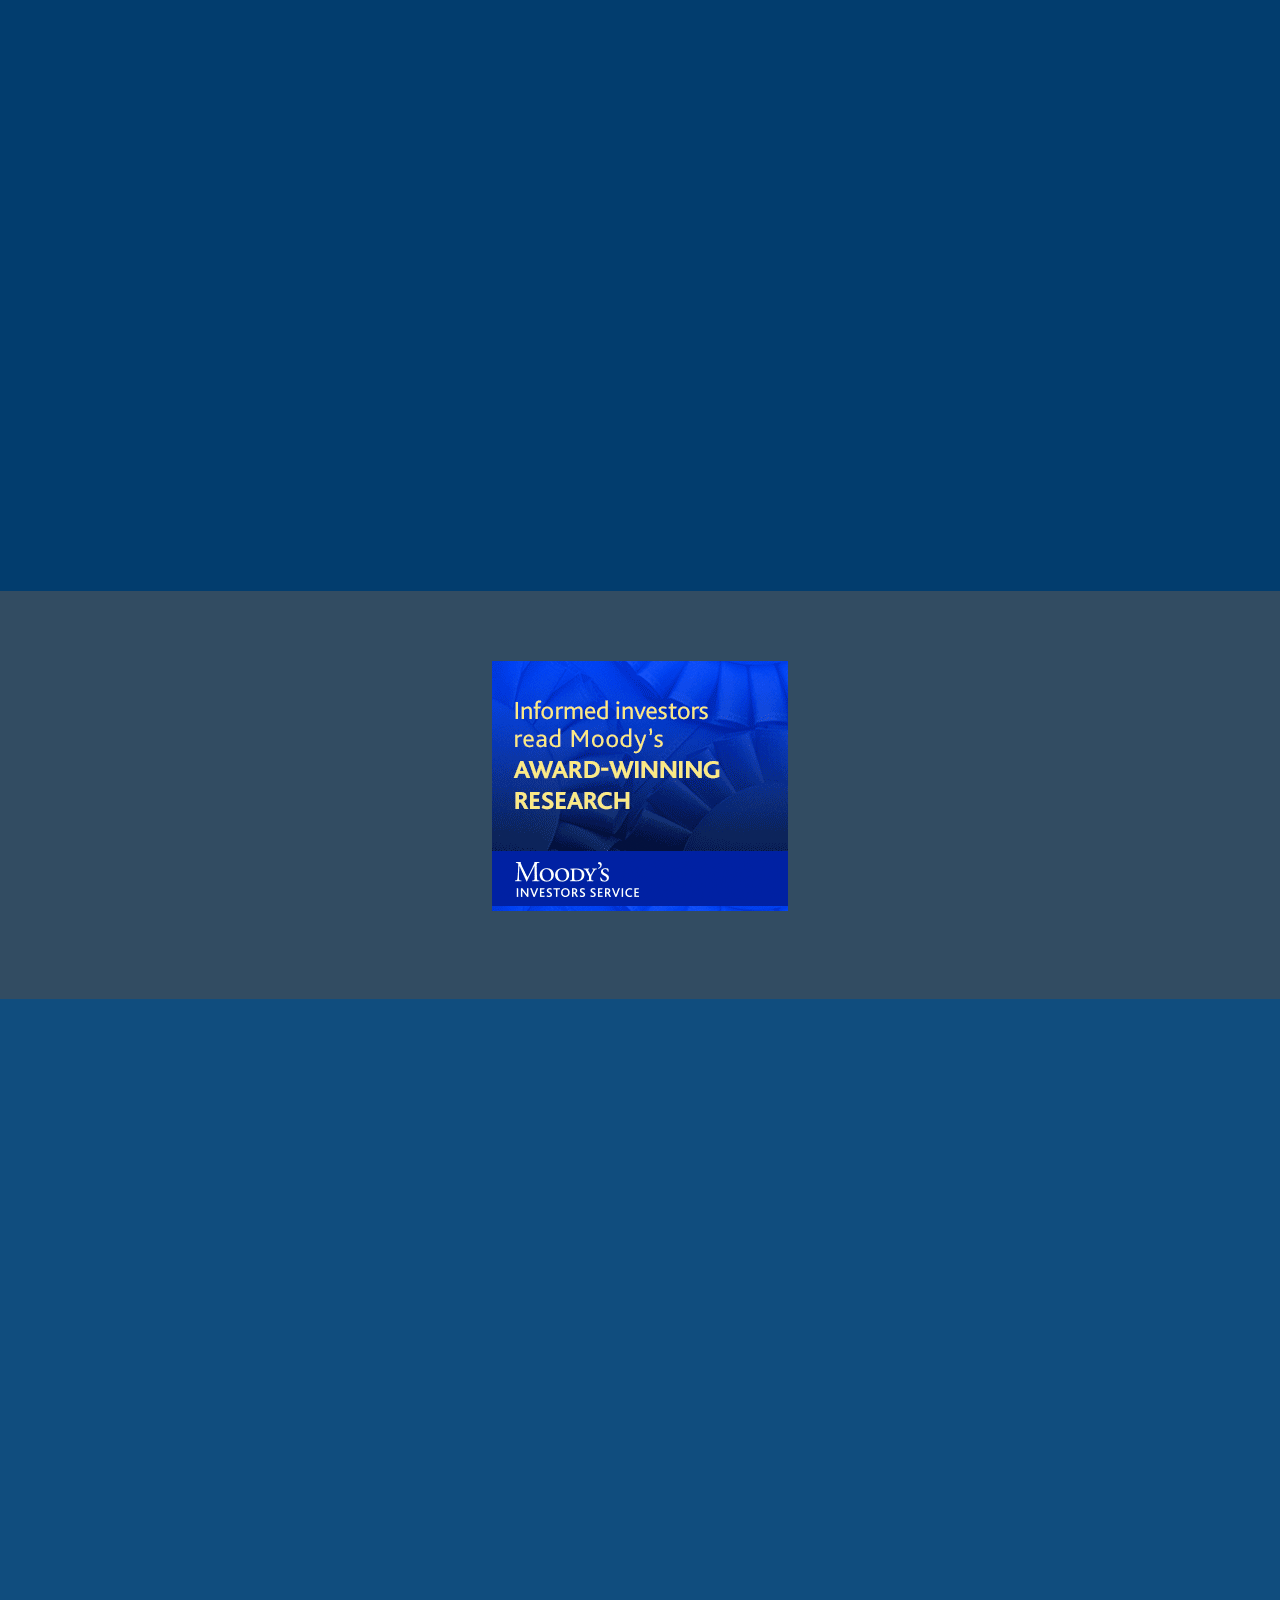
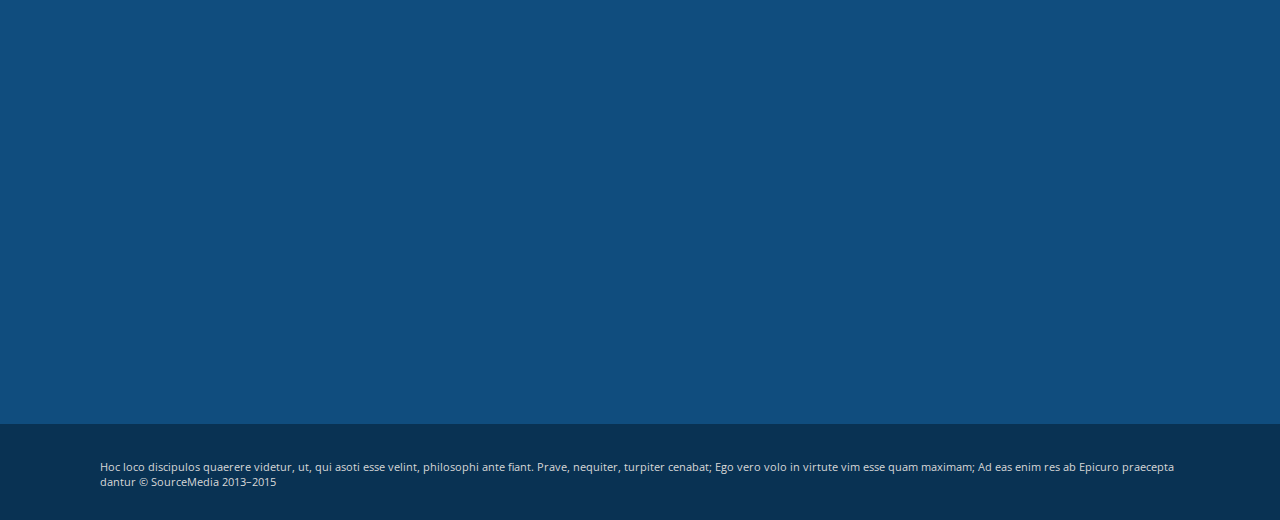
==== commit b559d17a: "Added nav function" ====
--- a/index.html
+++ b/index.html
@@ -30,13 +30,25 @@
       
     </ol> -->
     <!-- <div class="sm-logo"> <img src="fplogo.png"> </div> -->
+    <div class="growing-nav">
+      <ul>
+        <li>TDF Evaluation</li>
+        <li>TDF Glide Path Construction</li>
+        <li>TDF White Papers</li>
+        <li>Additional TDF Resources</li>
+        </ul>
+    </div>
   </div>
 
   <div id="hero">
     <video id="bigvid" class="wow fadeIn" autoplay loop muted>
       <source src="video2.mp4#t=34,200" type="video/mp4">
         <source src="video.ogg" type="video/ogg">
-          Your browser does not support the video tag.
+
+          All hail the Video element!!!!
+
+          Your browser does not support the video tag. Get a new browser.
+
         </video>
         <div class="primary-content hero">
 
@@ -53,7 +65,7 @@
                 <img class="downloadable hero" src="phone.png">
                 <div class="sponsor-tag article"> </div>
                 
-                <p class="title downloadable">Portfolio Oversight Committee Q&A
+                <p class="title downloadable">Portfolio Oversight Committee Q&amp;A
                   <div class="social-block downloadable wow fadeInUp hvr-grow"> Share
                   </div>
                 </p>
@@ -124,7 +136,7 @@
                   <img class="downloadable" src="bank.png">
                   <div class="sponsor-tag article"> </div>
                   <!-- <div class="date-line"> June 7th, 2015 </div> -->
-                  <p class="title downloadable">Portfolio Oversight Committee Q&A
+                  <p class="title downloadable">Portfolio Oversight Committee Q&amp;A
                     <div class="social-block downloadable wow fadeInUp hvr-grow"> Share
                     </div>
                   </p>
@@ -197,7 +209,7 @@
             <img class="downloadable" src="bank.png">
             <div class="sponsor-tag article"> </div>
 
-            <p class="title downloadable">Portfolio Oversight Committee Q&A</p>
+            <p class="title downloadable">Portfolio Oversight Committee Q&amp;A</p>
             <div class="social-block downloadable wow fadeInUp">
              Share
            </div>
